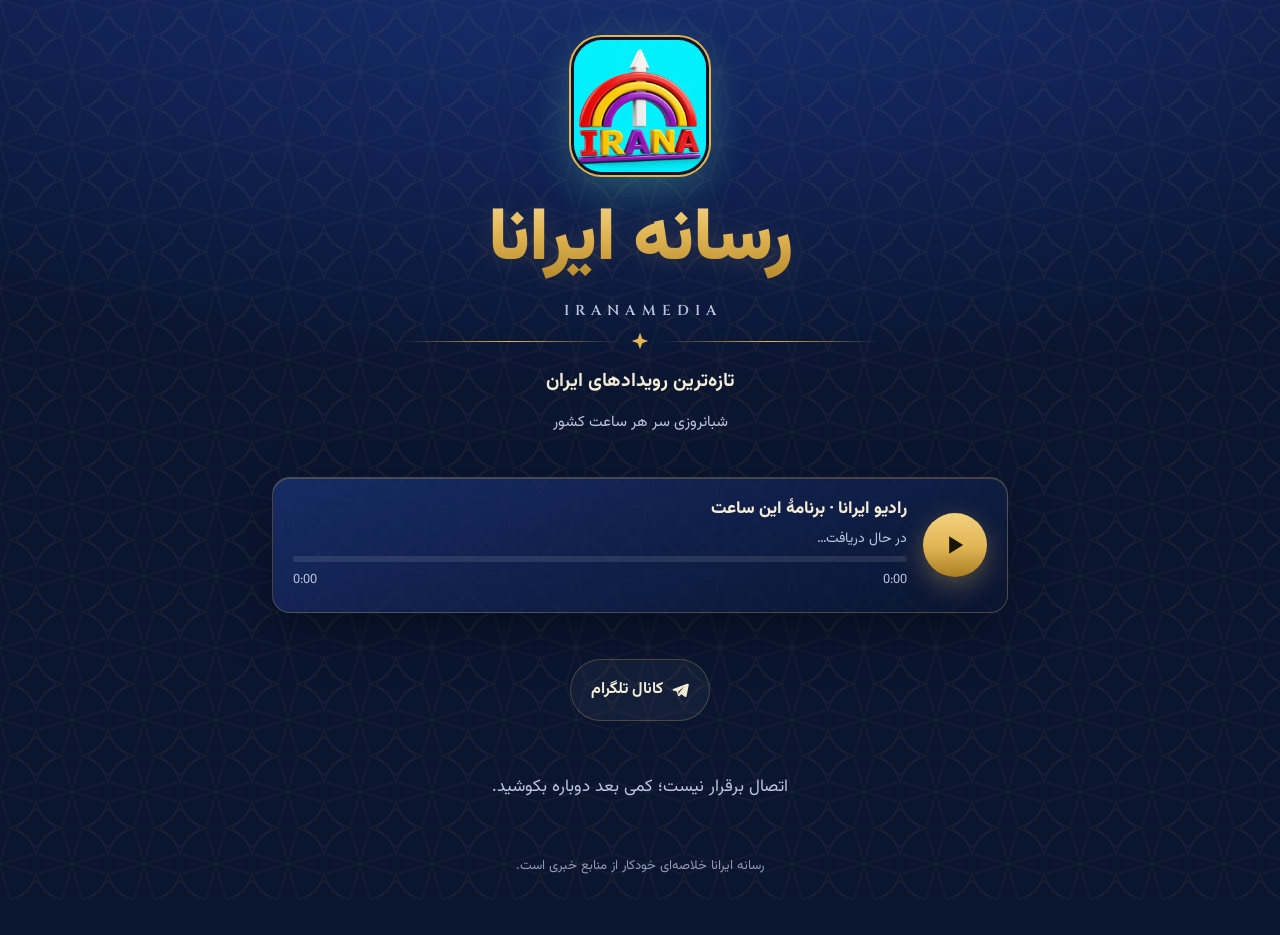
==== site/app.html @ 31b5c999 "صفحه‌ی کامل خبرنامه‌ی ایرانا صفحه‌ی نخست سایت؛ اپ پیشین در app.html Co-Authored-By: Claude Sonnet 5." ====
<!doctype html>
<html lang="fa" dir="rtl">
<head>
<meta charset="utf-8">
<meta name="viewport" content="width=device-width, initial-scale=1, viewport-fit=cover">
<title>رسانه ایرانا</title>
<meta name="description" content="تازه‌ترین رویدادهای ایران، شبانروزی سر هر ساعت کشور">
<meta name="theme-color" content="#0a1530">
<link rel="manifest" href="manifest.webmanifest">
<link rel="icon" href="icon-192.png">
<link rel="apple-touch-icon" href="apple-touch-icon.png">
<meta name="apple-mobile-web-app-capable" content="yes">
<meta name="apple-mobile-web-app-title" content="ایرانا">
<meta name="apple-mobile-web-app-status-bar-style" content="black-translucent">
<meta property="og:title" content="رسانه ایرانا">
<meta property="og:description" content="تازه‌ترین رویدادهای ایران، شبانروزی سر هر ساعت کشور">
<meta property="og:image" content="icon-512.png">
<link rel="preconnect" href="https://fonts.googleapis.com">
<link rel="preconnect" href="https://fonts.gstatic.com" crossorigin>
<link rel="stylesheet" href="https://fonts.googleapis.com/css2?family=Cinzel:wght@600&family=Vazirmatn:wght@400;700;800;900&display=swap">
<link rel="stylesheet" href="irana.css">
<style>
  body { padding-top: env(safe-area-inset-top, 0px); padding-bottom: calc(56px + env(safe-area-inset-bottom, 0px)); }
  .player { display: grid; grid-template-columns: auto 1fr; align-items: center; gap: 16px; padding: 18px 20px;
    border: 1px solid var(--line); border-radius: 18px; background: linear-gradient(160deg, rgba(26,49,114,.8), rgba(10,21,48,.65));
    box-shadow: inset 0 1px 0 rgba(224,180,82,.25), 0 18px 50px rgba(0,0,0,.35); }
  .play { width: 64px; height: 64px; border-radius: 50%; border: 0; cursor: pointer; display: grid; place-items: center;
    background: linear-gradient(180deg, #f3d17e, var(--gold) 55%, var(--gold-deep)); color: #1b1404; box-shadow: 0 8px 26px rgba(224,180,82,.35); }
  .play svg { width: 28px; height: 28px; fill: currentColor; }
  .play .i-pause { display: none; } .player.on .i-play { display: none; } .player.on .i-pause { display: block; }
  .p-info { min-width: 0; display: grid; gap: 6px; }
  .p-title { font-weight: 800; color: var(--ivory); line-height: 1.6; }
  .p-sub { color: var(--mist); font-size: .88rem; line-height: 1.5; }
  .bar { position: relative; height: 6px; border-radius: 99px; background: rgba(255,255,255,.1); cursor: pointer; direction: ltr; }
  .bar i { position: absolute; inset: 0 auto 0 0; width: 0; border-radius: 99px; background: linear-gradient(90deg, var(--gold-deep), var(--gold)); }
  .times { display: flex; justify-content: space-between; color: var(--mist); font-size: .8rem; font-variant-numeric: tabular-nums; direction: ltr; }
  .install { display: none; text-align: center; color: var(--mist); font-size: .9rem; border: 1px dashed var(--line); border-radius: 12px; padding: 12px 16px; }
  .install.show { display: block; }
  .status { text-align: center; color: var(--mist); }
</style>
</head>
<body>
<div class="wrap">
  <header class="crown">
    <img class="seal" src="logo.jpg" alt="نشان ایرانا" width="132" height="132">
    <h1>رسانه ایرانا</h1>
    <span class="roman" lang="en">IRANAMEDIA</span>
    <div class="ornament"><svg viewBox="0 0 24 24" aria-hidden="true"><path d="M12 1l3 8 8 3-8 3-3 8-3-8-8-3 8-3z"/></svg></div>
    <p class="tagline">تازه‌ترین رویدادهای ایران</p>
    <p class="cadence">شبانروزی سر هر ساعت کشور</p>
  </header>

  <div class="player" id="player">
    <button class="play" id="play" type="button" aria-label="پخش برنامهٔ این ساعت">
      <svg class="i-play" viewBox="0 0 24 24" aria-hidden="true"><path d="M7 4.5v15L19 12z"/></svg>
      <svg class="i-pause" viewBox="0 0 24 24" aria-hidden="true"><path d="M6 4h4v16H6zM14 4h4v16h-4z"/></svg>
    </button>
    <div class="p-info">
      <div class="p-title">رادیو ایرانا · برنامهٔ این ساعت</div>
      <div class="p-sub" id="pSub">در حال دریافت…</div>
      <div class="bar" id="bar"><i id="fill"></i></div>
      <div class="times"><span id="tCur">0:00</span><span id="tDur">0:00</span></div>
    </div>
    <audio id="audio" preload="none"></audio>
  </div>

  <div class="actions">
    <a class="btn" href="https://t.me/IranaMediaNews"><svg viewBox="0 0 24 24" aria-hidden="true"><path d="M21.5 3.5 2.8 10.7c-1 .4-1 1.6.1 1.9l4.7 1.5 1.8 5.6c.3.8 1.3 1 1.9.4l2.6-2.5 4.9 3.6c.7.5 1.7.1 1.9-.8l3-15.2c.2-1-.8-1.8-1.7-1.4zM9.6 14.3l8.2-7.4-6.9 8.7-.3 3.2z"/></svg>کانال تلگرام</a>
    <button class="btn" id="installBtn" type="button" hidden><svg viewBox="0 0 24 24" aria-hidden="true"><path d="M11 3h2v10l3.5-3.5 1.4 1.4L12 16.8 6.1 10.9l1.4-1.4L11 13zM5 19h14v2H5z"/></svg>نصب اپ ایرانا</button>
  </div>
  <p class="install" id="iosHint">برای نصب در آیفون: دکمهٔ هم‌رسانی <b>⬆︎</b> را بزنید و «Add to Home Screen» را برگزینید.</p>

  <div class="stamp" id="stamp" hidden></div>
  <section id="news"><p class="status">در حال دریافت تازه‌ترین خبرها…</p></section>
  <p class="note">رسانه ایرانا خلاصه‌ای خودکار از منابع خبری است.</p>
</div>
<script src="app.js"></script>
</body>
</html>
---- site/irana.css ----
/* Irana visual identity — shared by the claude.ai page and the web app.
   Layout: night-lapis ground with a faint gold girih lattice; modern Vazirmatn masthead; gold-ruled single column of reports. */
:root {
  --night: #0a1530;
  --lapis: #12245a;
  --lapis-2: #1a3172;
  --gold: #e0b452;
  --gold-deep: #a97d22;
  --ivory: #f5ecd6;
  --mist: #bcc6df;
  --turq: #46b8ae;
  --live: #e2483d;
  --line: rgba(224, 180, 82, .28);
  --font-crown: "Vazirmatn", Tahoma, sans-serif;
  --font-roman: "Cinzel", "Times New Roman", serif;
  --font-body: "Vazirmatn", Tahoma, "Segoe UI", sans-serif;
  color-scheme: dark;
}
html { direction: rtl; background: var(--night); }
[hidden] { display: none !important; }
body {
  margin: 0; color: var(--ivory); font-family: var(--font-body); font-size: 17px; line-height: 2;
  background:
    url("data:image/svg+xml,%3Csvg xmlns='http://www.w3.org/2000/svg' width='72' height='72' viewBox='0 0 72 72'%3E%3Cg fill='none' stroke='%23e0b452' stroke-opacity='.07' stroke-width='1'%3E%3Cpath d='M36 10 L44 28 L62 36 L44 44 L36 62 L28 44 L10 36 L28 28 Z'/%3E%3Crect x='22' y='22' width='28' height='28' transform='rotate(45 36 36)'/%3E%3Cpath d='M0 0 L10 36 L0 72 M72 0 L62 36 L72 72 M0 0 L36 10 L72 0 M0 72 L36 62 L72 72'/%3E%3C/g%3E%3C/svg%3E"),
    radial-gradient(120% 70% at 50% -10%, var(--lapis-2) 0%, var(--lapis) 35%, var(--night) 75%);
  background-attachment: fixed, fixed;
  padding-inline: 16px; padding-block: 0 56px;
  min-height: 100%;
}
.wrap { max-width: 46rem; margin-inline: auto; display: flex; flex-direction: column; gap: 32px; }
a { color: var(--gold); }
a:focus-visible, button:focus-visible { outline: 2px solid var(--gold); outline-offset: 3px; border-radius: 6px; }

/* Masthead */
header.crown { padding-block: 40px 8px; display: grid; justify-items: center; gap: 6px; text-align: center; }
.crown .seal { width: 132px; height: 132px; border-radius: 28px; object-fit: cover;
  box-shadow: 0 0 0 3px var(--night), 0 0 0 5px var(--gold), 0 14px 50px rgba(0,229,238,.22), 0 10px 40px rgba(224,180,82,.2); }
.crown h1 { margin: 14px 0 0; font-family: var(--font-crown); font-weight: 900; font-size: clamp(2.6rem, 10vw, 4.6rem);
  line-height: 1.35; letter-spacing: -.01em; color: var(--gold);
  background: linear-gradient(180deg, #f7dc93 0%, var(--gold) 45%, var(--gold-deep) 100%);
  -webkit-background-clip: text; background-clip: text; -webkit-text-fill-color: transparent;
  text-shadow: 0 2px 24px rgba(224,180,82,.18); }
.crown .roman { font-family: var(--font-roman); font-weight: 600; letter-spacing: .42em; font-size: .9rem;
  color: var(--mist); margin-inline-start: .42em; direction: ltr; }
.crown .tagline { margin: 6px 0 0; font-size: 1.2rem; font-weight: 700; color: var(--ivory); }
.crown .cadence { margin: 0; color: var(--mist); font-size: .95rem; }
.ornament { display: flex; align-items: center; gap: 12px; color: var(--gold); width: 100%; max-width: 30rem; margin-inline: auto; }
.ornament::before, .ornament::after { content: ""; flex: 1; height: 1px; background: linear-gradient(90deg, transparent, var(--gold), transparent); }
.ornament svg { width: 18px; height: 18px; flex: none; fill: currentColor; }

/* Actions */
.actions { display: flex; flex-wrap: wrap; justify-content: center; gap: 10px; margin-top: 14px; }
.btn { display: inline-flex; align-items: center; gap: 8px; min-height: 44px; padding: 8px 20px; border-radius: 999px;
  font: 700 1rem var(--font-body); text-decoration: none; cursor: pointer; border: 1px solid var(--line);
  color: var(--ivory); background: rgba(255,255,255,.04); transition: background .2s, border-color .2s; }
.btn:hover { background: rgba(224,180,82,.12); border-color: var(--gold); }
.btn.primary { color: #1b1404; border-color: transparent;
  background: linear-gradient(180deg, #f3d17e, var(--gold) 55%, var(--gold-deep)); box-shadow: 0 6px 24px rgba(224,180,82,.25); }
.btn.primary:hover { filter: brightness(1.06); }
.btn svg { width: 18px; height: 18px; fill: currentColor; flex: none; }

/* Live stamp */
.stamp { align-self: center; display: inline-flex; align-items: center; gap: 10px; padding: 6px 18px; border-radius: 999px;
  border: 1px solid var(--line); background: rgba(10,21,48,.6); color: var(--gold); font-weight: 700;
  font-size: .98rem; font-variant-numeric: tabular-nums; text-align: center; }
.stamp::before { content: ""; width: 9px; height: 9px; border-radius: 50%; background: var(--live); flex: none;
  box-shadow: 0 0 0 0 rgba(226,72,61,.6); animation: pulse 2s infinite; }
@keyframes pulse { 70% { box-shadow: 0 0 0 9px rgba(226,72,61,0); } 100% { box-shadow: 0 0 0 0 rgba(226,72,61,0); } }

/* Reports */
.wrap > section { display: flex; flex-direction: column; }
article.story { padding-block: 22px; border-bottom: 1px solid var(--line); min-width: 0; }
article.story:last-child { border-bottom: 0; }
article.story h3 { margin: 0 0 6px; font-size: 1.22rem; line-height: 1.75; font-weight: 800; color: var(--ivory); text-wrap: balance; }
article.story p { margin: 0; color: var(--mist); }
article.story:first-child { padding: 26px 24px; margin-bottom: 8px; border: 1px solid var(--line); border-radius: 14px;
  background: linear-gradient(160deg, rgba(26,49,114,.75), rgba(10,21,48,.55)); box-shadow: inset 0 1px 0 rgba(224,180,82,.25); }
article.story:first-child h3 { font-size: clamp(1.4rem, 4vw, 1.8rem); color: var(--gold); }
article.story:first-child p { color: var(--ivory); font-size: 1.05rem; }

/* Sources + note */
.sources { font-size: .85rem; color: var(--mist); border-top: 1px solid var(--line); padding-block-start: 16px; }
.sources h3 { margin: 0 0 6px; font-size: .95rem; color: var(--gold); font-weight: 700; }
.sources ol { margin: 0; padding-inline-start: 1.4em; display: flex; flex-direction: column; gap: 4px; }
.sources a { color: var(--mist); text-decoration-color: var(--line); word-break: break-word; }
.sources a:hover { color: var(--gold); }
.note { color: var(--mist); opacity: .75; font-size: .82rem; margin: 0; text-align: center; }
@media (prefers-reduced-motion: reduce) { .stamp::before { animation: none; } }
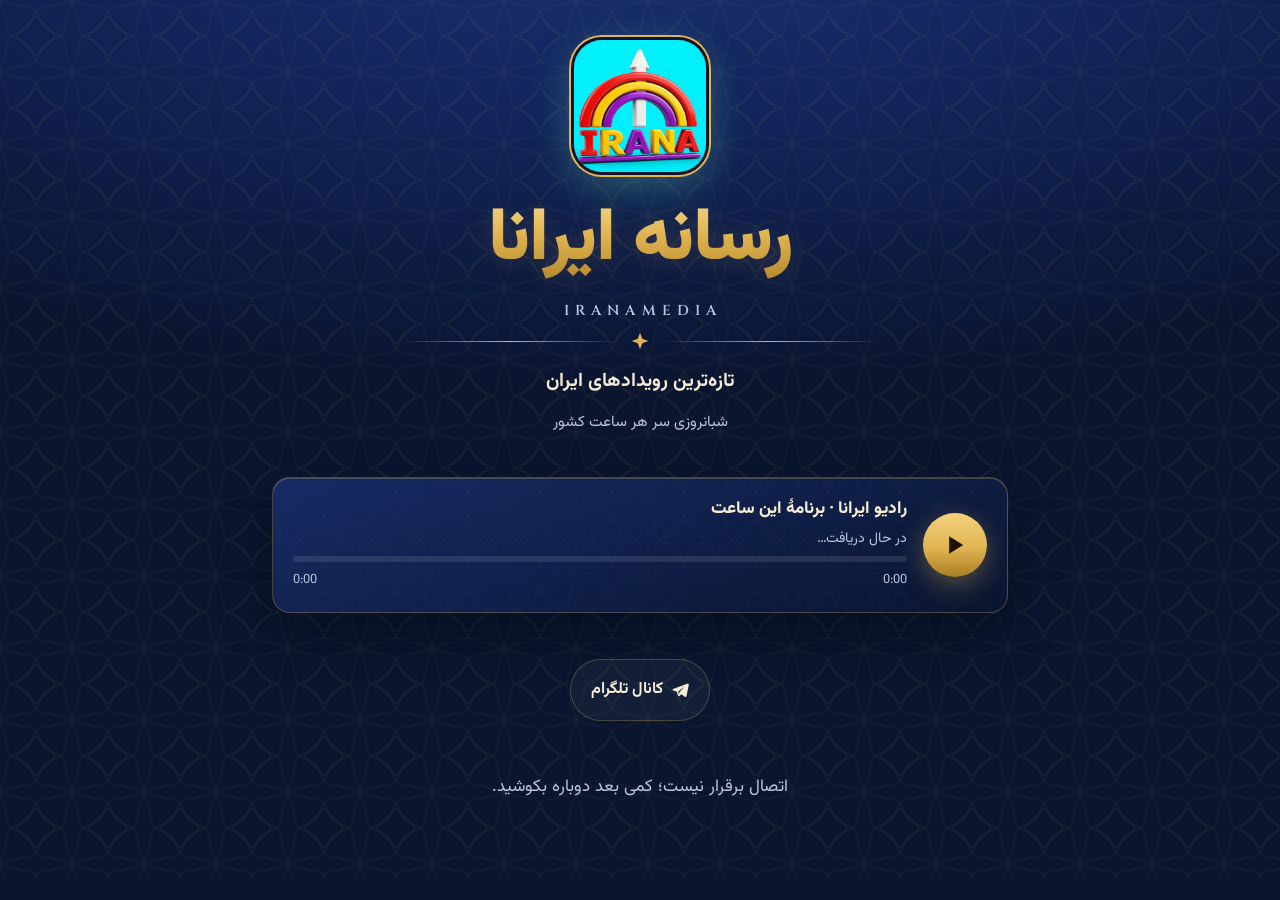
==== commit 5e173e4e: "پیوند یوتیوب در بالای صفحه؛ برداشتن یادداشت پایین Co-Authored-By: Claude Sonnet 5.5 <noreply@anthrop" ====
--- a/site/app.html
+++ b/site/app.html
@@ -72,7 +72,6 @@
 
   <div class="stamp" id="stamp" hidden></div>
   <section id="news"><p class="status">در حال دریافت تازه‌ترین خبرها…</p></section>
-  <p class="note">رسانه ایرانا خلاصه‌ای خودکار از منابع خبری است.</p>
 </div>
 <script src="app.js"></script>
 </body>
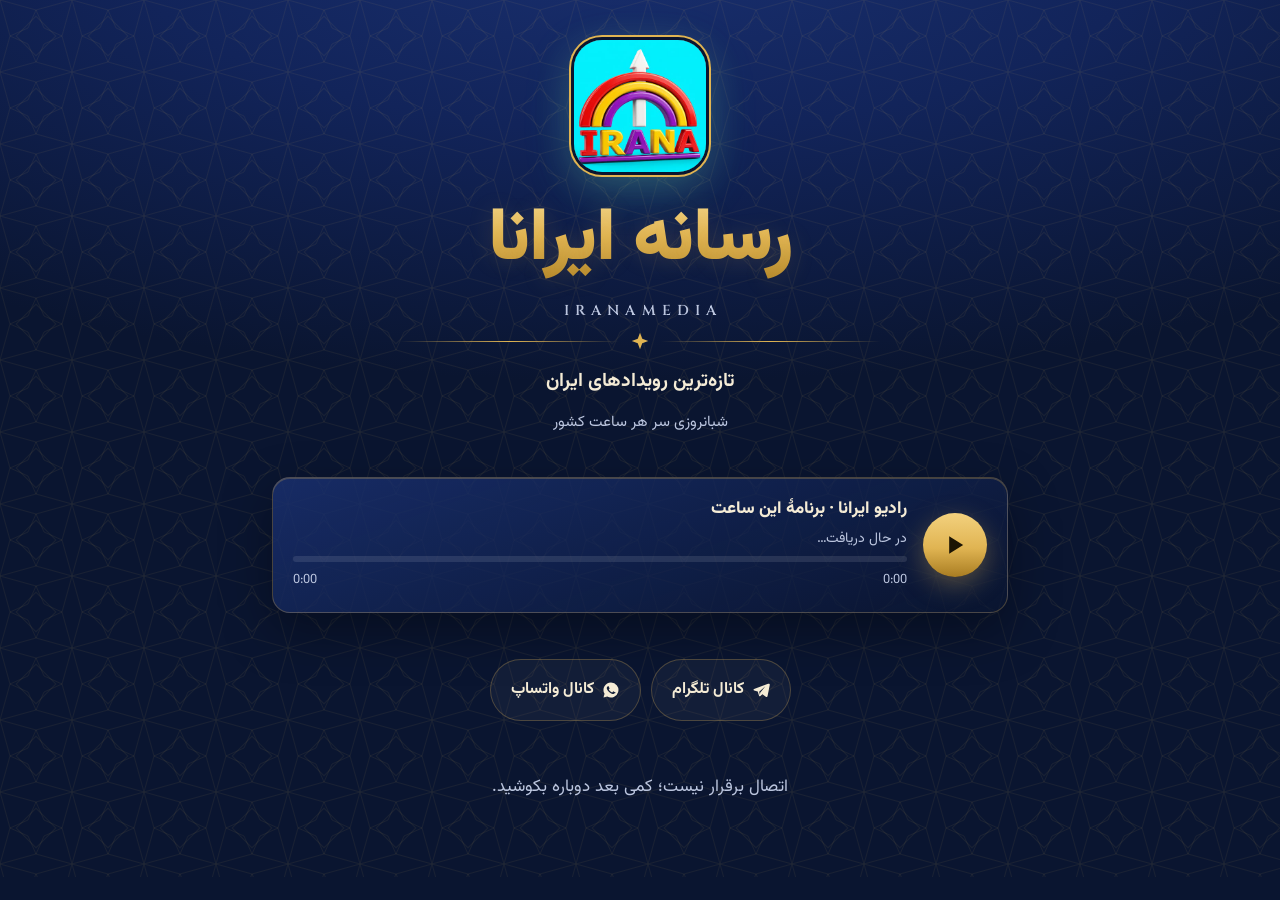
==== commit 283ad6a0: "دکمه‌ی کانال واتساپ Co-Authored-By: Claude Sonnet 5.5 <noreply@anthropic.com> Claude-Session: https:" ====
--- a/site/app.html
+++ b/site/app.html
@@ -66,6 +66,7 @@
 
   <div class="actions">
     <a class="btn" href="https://t.me/IranaMediaNews"><svg viewBox="0 0 24 24" aria-hidden="true"><path d="M21.5 3.5 2.8 10.7c-1 .4-1 1.6.1 1.9l4.7 1.5 1.8 5.6c.3.8 1.3 1 1.9.4l2.6-2.5 4.9 3.6c.7.5 1.7.1 1.9-.8l3-15.2c.2-1-.8-1.8-1.7-1.4zM9.6 14.3l8.2-7.4-6.9 8.7-.3 3.2z"/></svg>کانال تلگرام</a>
+      <a class="btn" href="https://whatsapp.com/channel/0029Vb9JxR1HgZWcZUxJY03Z" target="_blank" rel="noopener"><svg viewBox="0 0 24 24" aria-hidden="true"><path fill-rule="evenodd" d="M12 2a10 10 0 0 0-8.6 15.1L2 22l5-1.3A10 10 0 1 0 12 2zm5.3 14.1c-.2.6-1.3 1.2-1.8 1.2-.5.1-1 .2-3.3-.7-2.8-1.1-4.6-4-4.7-4.2-.1-.2-1.1-1.5-1.1-2.8s.7-2 1-2.3c.2-.3.5-.3.7-.3h.5c.2 0 .4 0 .6.5.2.6.8 2 .8 2.1.1.1.1.3 0 .4-.1.2-.1.3-.3.5l-.4.5c-.1.1-.3.3-.1.6.2.3.8 1.3 1.7 2.1 1.2 1 2.1 1.3 2.4 1.5.3.1.5.1.6-.1l.9-1.1c.2-.3.4-.2.6-.1l2 1c.3.1.5.2.5.3.1.1.1.6-.1 1.2z"/></svg>کانال واتساپ</a>
     <button class="btn" id="installBtn" type="button" hidden><svg viewBox="0 0 24 24" aria-hidden="true"><path d="M11 3h2v10l3.5-3.5 1.4 1.4L12 16.8 6.1 10.9l1.4-1.4L11 13zM5 19h14v2H5z"/></svg>نصب اپ ایرانا</button>
   </div>
   <p class="install" id="iosHint">برای نصب در آیفون: دکمهٔ هم‌رسانی <b>⬆︎</b> را بزنید و «Add to Home Screen» را برگزینید.</p>
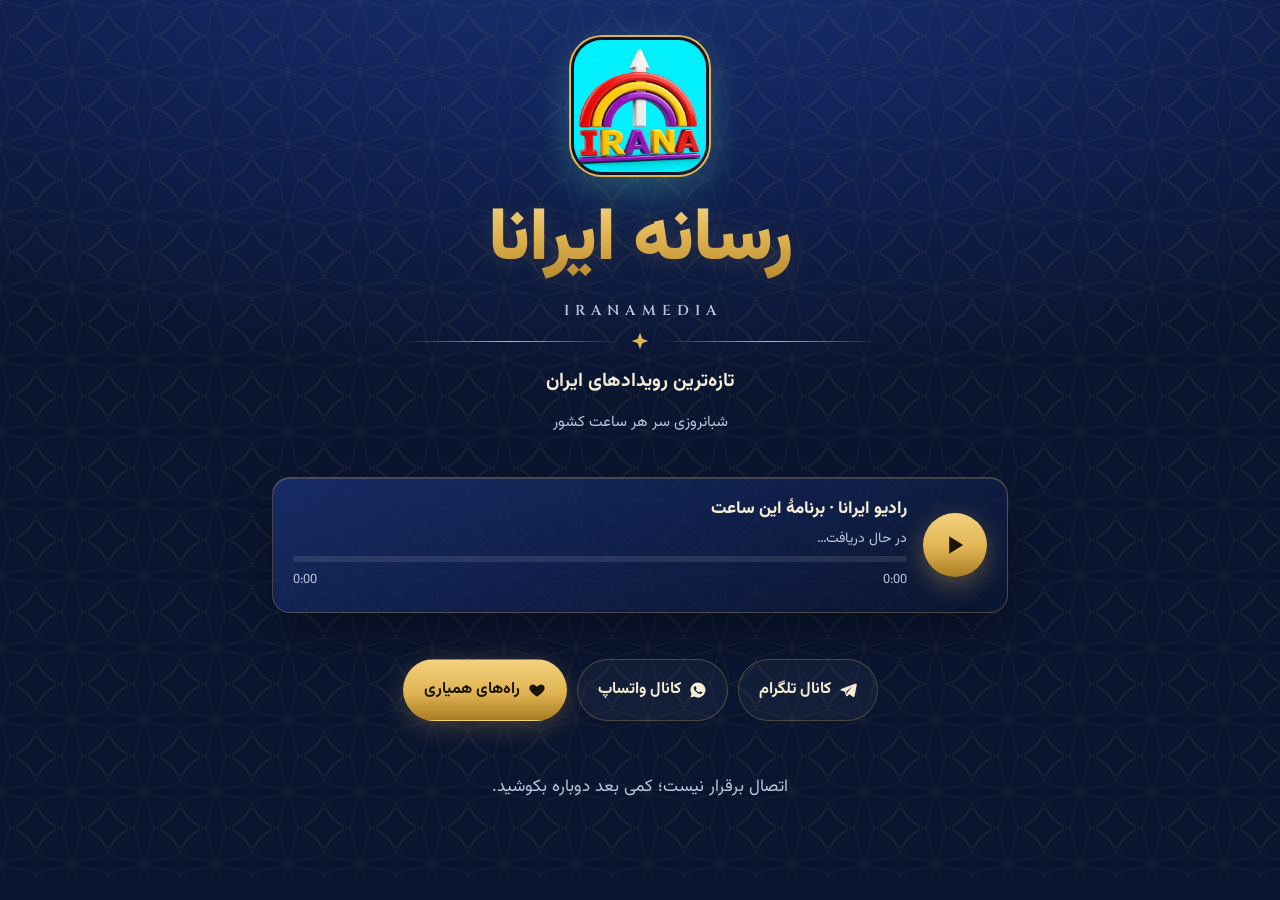
==== commit a3dbe626: "دکمه‌ی راه‌های همیاری Co-Authored-By: Claude Sonnet 5.5 <noreply@anthropic.com> Claude-Session: http" ====
--- a/site/app.html
+++ b/site/app.html
@@ -67,6 +67,7 @@
   <div class="actions">
     <a class="btn" href="https://t.me/IranaMediaNews"><svg viewBox="0 0 24 24" aria-hidden="true"><path d="M21.5 3.5 2.8 10.7c-1 .4-1 1.6.1 1.9l4.7 1.5 1.8 5.6c.3.8 1.3 1 1.9.4l2.6-2.5 4.9 3.6c.7.5 1.7.1 1.9-.8l3-15.2c.2-1-.8-1.8-1.7-1.4zM9.6 14.3l8.2-7.4-6.9 8.7-.3 3.2z"/></svg>کانال تلگرام</a>
       <a class="btn" href="https://whatsapp.com/channel/0029Vb9JxR1HgZWcZUxJY03Z" target="_blank" rel="noopener"><svg viewBox="0 0 24 24" aria-hidden="true"><path fill-rule="evenodd" d="M12 2a10 10 0 0 0-8.6 15.1L2 22l5-1.3A10 10 0 1 0 12 2zm5.3 14.1c-.2.6-1.3 1.2-1.8 1.2-.5.1-1 .2-3.3-.7-2.8-1.1-4.6-4-4.7-4.2-.1-.2-1.1-1.5-1.1-2.8s.7-2 1-2.3c.2-.3.5-.3.7-.3h.5c.2 0 .4 0 .6.5.2.6.8 2 .8 2.1.1.1.1.3 0 .4-.1.2-.1.3-.3.5l-.4.5c-.1.1-.3.3-.1.6.2.3.8 1.3 1.7 2.1 1.2 1 2.1 1.3 2.4 1.5.3.1.5.1.6-.1l.9-1.1c.2-.3.4-.2.6-.1l2 1c.3.1.5.2.5.3.1.1.1.6-.1 1.2z"/></svg>کانال واتساپ</a>
+      <a class="btn primary" href="https://iranamedia.github.io/#support"><svg viewBox="0 0 24 24" aria-hidden="true"><path d="M12 21s-7.5-4.6-9.600-9.200C0.900 8.400 2.800 4.500 6.600 4.500c2.200 0 3.600 1.200 5.400 3.200 1.800-2 3.200-3.200 5.400-3.200 3.800 0 5.700 3.900 4.200 7.300C19.500 16.400 12 21 12 21z"/></svg>راه‌های همیاری</a>
     <button class="btn" id="installBtn" type="button" hidden><svg viewBox="0 0 24 24" aria-hidden="true"><path d="M11 3h2v10l3.5-3.5 1.4 1.4L12 16.8 6.1 10.9l1.4-1.4L11 13zM5 19h14v2H5z"/></svg>نصب اپ ایرانا</button>
   </div>
   <p class="install" id="iosHint">برای نصب در آیفون: دکمهٔ هم‌رسانی <b>⬆︎</b> را بزنید و «Add to Home Screen» را برگزینید.</p>
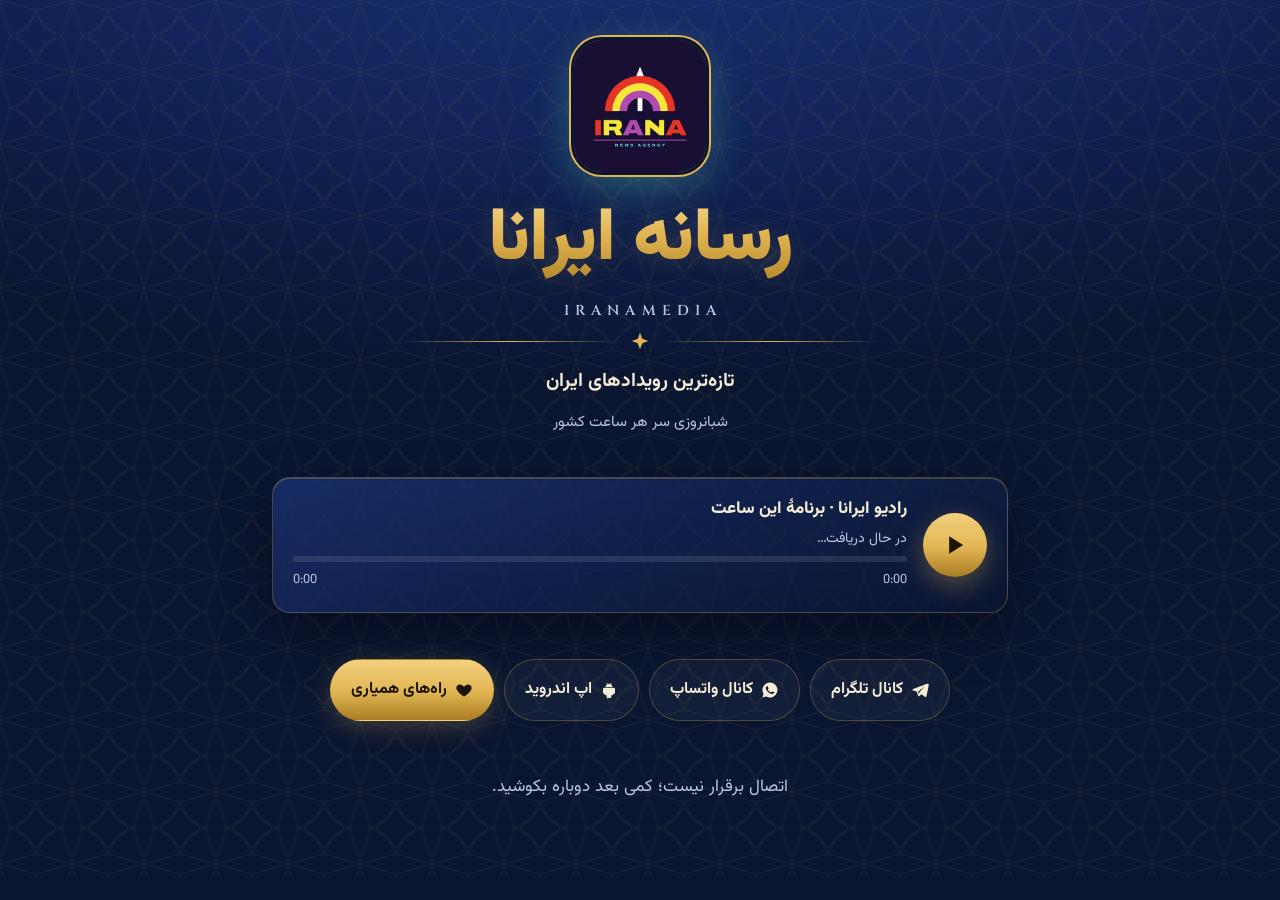
==== commit c57e4907: "تارنما: دکمه‌ی دریافت اپ اندروید ایرانا Co-Authored-By: Claude Opus 5.5 <noreply@anthropic.com> Clau" ====
--- a/site/app.html
+++ b/site/app.html
@@ -67,6 +67,7 @@
   <div class="actions">
     <a class="btn" href="https://t.me/IranaMediaNews"><svg viewBox="0 0 24 24" aria-hidden="true"><path d="M21.5 3.5 2.8 10.7c-1 .4-1 1.6.1 1.9l4.7 1.5 1.8 5.6c.3.8 1.3 1 1.9.4l2.6-2.5 4.9 3.6c.7.5 1.7.1 1.9-.8l3-15.2c.2-1-.8-1.8-1.7-1.4zM9.6 14.3l8.2-7.4-6.9 8.7-.3 3.2z"/></svg>کانال تلگرام</a>
       <a class="btn" href="https://whatsapp.com/channel/0029Vb9JxR1HgZWcZUxJY03Z" target="_blank" rel="noopener"><svg viewBox="0 0 24 24" aria-hidden="true"><path fill-rule="evenodd" d="M12 2a10 10 0 0 0-8.6 15.1L2 22l5-1.3A10 10 0 1 0 12 2zm5.3 14.1c-.2.6-1.3 1.2-1.8 1.2-.5.1-1 .2-3.3-.7-2.8-1.1-4.6-4-4.7-4.2-.1-.2-1.1-1.5-1.1-2.8s.7-2 1-2.3c.2-.3.5-.3.7-.3h.5c.2 0 .4 0 .6.5.2.6.8 2 .8 2.1.1.1.1.3 0 .4-.1.2-.1.3-.3.5l-.4.5c-.1.1-.3.3-.1.6.2.3.8 1.3 1.7 2.1 1.2 1 2.1 1.3 2.4 1.5.3.1.5.1.6-.1l.9-1.1c.2-.3.4-.2.6-.1l2 1c.3.1.5.2.5.3.1.1.1.6-.1 1.2z"/></svg>کانال واتساپ</a>
+      <a class="btn apk" href="irana.apk" download="IranaMedia.apk"><svg viewBox="0 0 24 24" aria-hidden="true"><path d="M7 9h10a1 1 0 0 1 1 1v7a2 2 0 0 1-2 2h-1v2.5a1.5 1.5 0 0 1-3 0V19h-0v2.5a1.5 1.5 0 0 1-3 0V19H8a2 2 0 0 1-2-2v-7a1 1 0 0 1 1-1zm-3 1.5a1.5 1.5 0 0 1 3 0v5a1.5 1.5 0 0 1-3 0zm13 0a1.5 1.5 0 0 1 3 0v5a1.5 1.5 0 0 1-3 0zM7.2 8a4.8 4.8 0 0 1 2.4-3.6L8.7 2.9a.4.4 0 1 1 .7-.4l.9 1.6a5.3 5.3 0 0 1 3.4 0l.9-1.6a.4.4 0 1 1 .7.4l-.9 1.5A4.8 4.8 0 0 1 16.8 8z"/></svg>اپ اندروید</a><script>if(/IranaApp/.test(navigator.userAgent))document.querySelectorAll(".apk").forEach(function(e){e.hidden=true})</script>
       <a class="btn primary" href="https://iranamedia.github.io/#support"><svg viewBox="0 0 24 24" aria-hidden="true"><path d="M12 21s-7.5-4.6-9.600-9.200C0.900 8.400 2.800 4.500 6.600 4.500c2.200 0 3.600 1.200 5.400 3.200 1.800-2 3.200-3.200 5.400-3.200 3.800 0 5.700 3.900 4.200 7.300C19.500 16.400 12 21 12 21z"/></svg>راه‌های همیاری</a>
     <button class="btn" id="installBtn" type="button" hidden><svg viewBox="0 0 24 24" aria-hidden="true"><path d="M11 3h2v10l3.5-3.5 1.4 1.4L12 16.8 6.1 10.9l1.4-1.4L11 13zM5 19h14v2H5z"/></svg>نصب اپ ایرانا</button>
   </div>
